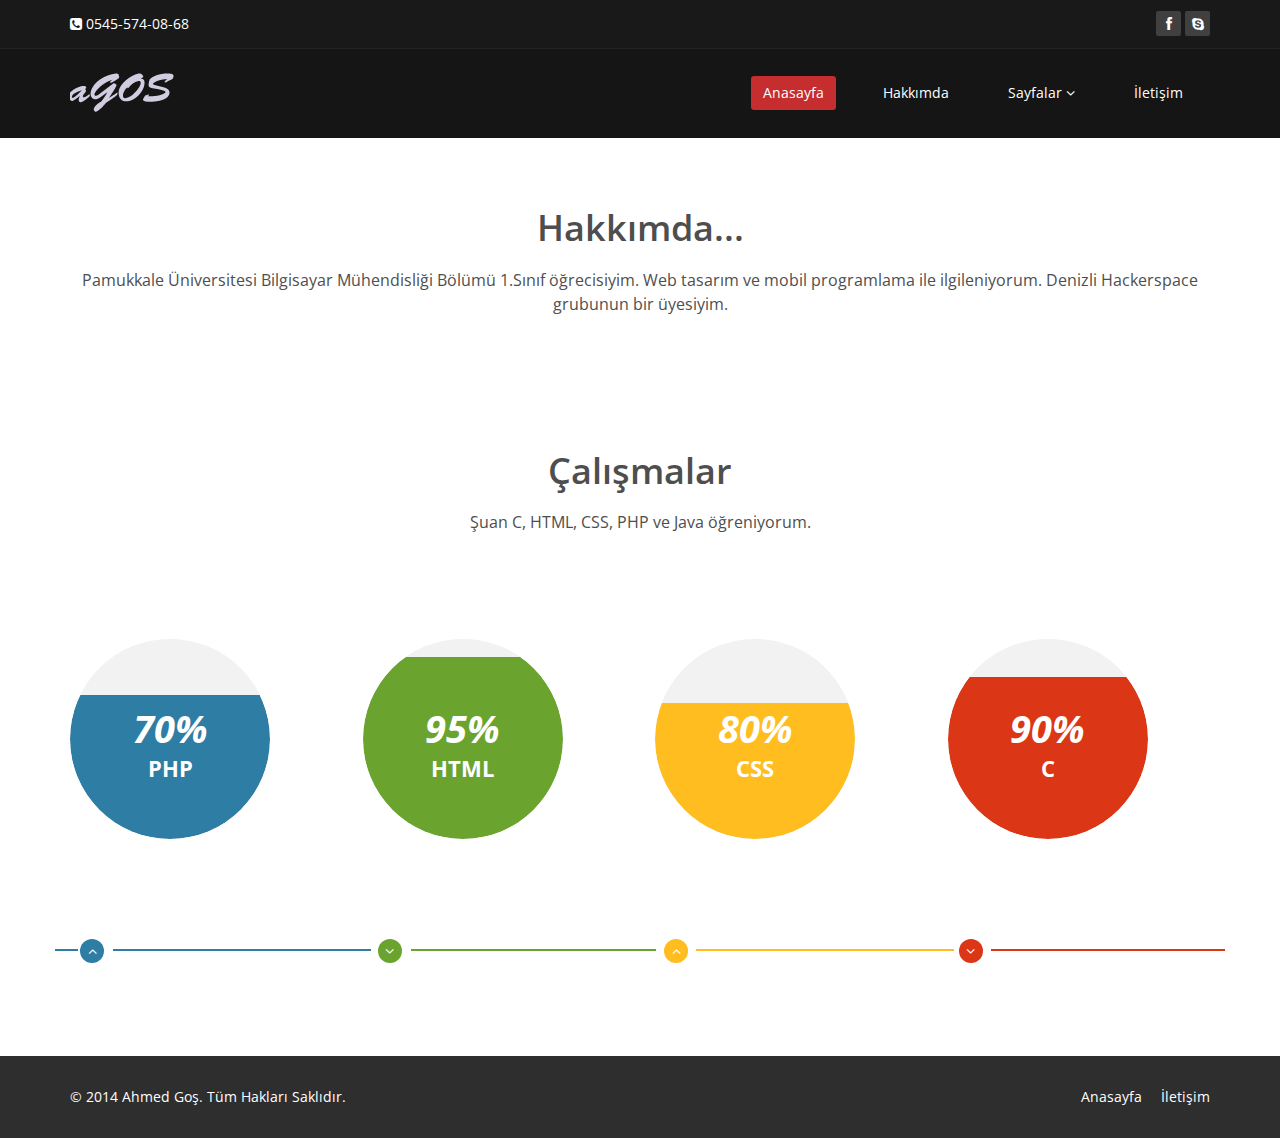
==== hakkımda.html @ 636c2059 "Bootstrapped Website" ====
<!DOCTYPE html>
<html lang="en">
<head>
    <meta charset="utf-8">
    <meta name="viewport" content="width=device-width, initial-scale=1.0">
    <meta name="description" content="">
    <meta name="author" content="">
    <title>Hakkımda | Ahmed Goş</title>
	
	<!-- core CSS -->
    <link href="css/bootstrap.min.css" rel="stylesheet">
    <link href="css/font-awesome.min.css" rel="stylesheet">
    <link href="css/prettyPhoto.css" rel="stylesheet">
    <link href="css/animate.min.css" rel="stylesheet">
	<link href="css/main.css" rel="stylesheet">
    <link href="css/responsive.css" rel="stylesheet">
	
    <!--[if lt IE 9]>
    <script src="js/html5shiv.js"></script>
    <script src="js/respond.min.js"></script>
    <![endif]-->       
    <link rel="shortcut icon" href="images/ico/favicon.ico">
    <link rel="apple-touch-icon-precomposed" sizes="144x144" href="images/ico/apple-touch-icon-144-precomposed.png">
    <link rel="apple-touch-icon-precomposed" sizes="114x114" href="images/ico/apple-touch-icon-114-precomposed.png">
    <link rel="apple-touch-icon-precomposed" sizes="72x72" href="images/ico/apple-touch-icon-72-precomposed.png">
    <link rel="apple-touch-icon-precomposed" href="images/ico/apple-touch-icon-57-precomposed.png">
</head><!--/head-->

<body>

    <header id="header">
        <div class="top-bar">
            <div class="container">
                <div class="row">
                    <div class="col-sm-6 col-xs-4">
                        <div class="top-number"><p><i class="fa fa-phone-square"></i>  0545-574-08-68</p></div>
                    </div>
                    <div class="col-sm-6 col-xs-8">
                       <div class="social">
                            <ul class="social-share">
                                <li><a href="https://www.facebook.com/gggosss"><i class="fa fa-facebook"></i></a></li>
                                <li><a href="#"><i class="fa fa-skype"></i></a></li>
                            </ul>
                            
                       </div>
                    </div>
                </div>
            </div><!--/.container-->
        </div><!--/.top-bar-->

        <nav class="navbar navbar-inverse" role="banner">
            <div class="container">
                <div class="navbar-header">
                    <button type="button" class="navbar-toggle" data-toggle="collapse" data-target=".navbar-collapse">
                        <span class="sr-only">Toggle navigation</span>
                        <span class="icon-bar"></span>
                        <span class="icon-bar"></span>
                        <span class="icon-bar"></span>
                    </button>
                    <a class="navbar-brand" href="index.html"><img src="images/logo.png" alt="logo"></a>
                </div>
				
                <div class="collapse navbar-collapse navbar-right">
                    <ul class="nav navbar-nav">
                        <li class="active"><a href="index.html">Anasayfa</a></li>
                        <li><a href="hakkımda.html">Hakkımda</a></li>
                        <li class="dropdown">
                            <a href="#" class="dropdown-toggle" data-toggle="dropdown">Sayfalar <i class="fa fa-angle-down"></i></a>
                            <ul class="dropdown-menu">
                                <li><a href="https://github.com/goskan">GitHub</a></li>
                            </ul>
                        </li>
                        <li><a href="iletişim.html">İletişim</a></li>                        
                    </ul>
                </div>
            </div><!--/.container-->
        </nav><!--/nav-->
	</header><!--/header-->

    <section id="about-us">
        <div class="container">
			<div class="center wow fadeInDown">
				<h2>Hakkımda...</h2>
				<p class="lead">Pamukkale Üniversitesi Bilgisayar Mühendisliği Bölümü 1.Sınıf öğrecisiyim. Web tasarım ve mobil programlama ile ilgileniyorum.
Denizli Hackerspace grubunun bir üyesiyim.</p>
			</div>
			
			<!-- about us slider -->
			<!--	<div id="about-slider">
					<div id="carousel-slider" class="carousel slide" data-ride="carousel">
						
					  	<ol class="carousel-indicators visible-xs">
						    <li data-target="#carousel-slider" data-slide-to="0" class="active"></li>
						    <li data-target="#carousel-slider" data-slide-to="1"></li>
						    <li data-target="#carousel-slider" data-slide-to="2"></li>
					  	</ol>

						<div class="carousel-inner">
							<div class="item active">
								<img src="images/slider_one.jpg" class="img-responsive" alt=""> 
						   </div>
						   <div class="item">
								<img src="images/slider_one.jpg" class="img-responsive" alt=""> 
						   </div> 
						   <div class="item">
								<img src="images/slider_one.jpg" class="img-responsive" alt=""> 
						   </div> 
						</div>
						
						<a class="left carousel-control hidden-xs" href="#carousel-slider" data-slide="prev">
							<i class="fa fa-angle-left"></i> 
						</a>
						
						<a class=" right carousel-control hidden-xs"href="#carousel-slider" data-slide="next">
							<i class="fa fa-angle-right"></i> 
						</a>
					</div> 
				</div>
				-->
			
			
			<!-- Our Skill -->
			<div class="skill-wrap clearfix">
			
				<div class="center wow fadeInDown">
					<h2>Çalışmalar</h2>
					<p class="lead">Şuan C, HTML, CSS, PHP ve Java öğreniyorum.</p>
				</div>
				
				<div class="row">
		
					<div class="col-sm-3">
						<div class="sinlge-skill wow fadeInDown" data-wow-duration="1000ms" data-wow-delay="300ms">
							<div class="joomla-skill">                                   
								<p><em>70%</em></p>
								<p>PHP</p>
							</div>
						</div>
					</div>
					
					 <div class="col-sm-3">
						<div class="sinlge-skill wow fadeInDown" data-wow-duration="1000ms" data-wow-delay="600ms">
							<div class="html-skill">                                  
								<p><em>95%</em></p>
								<p>HTML</p>
							</div>
						</div>
					</div>
					
					<div class="col-sm-3">
						<div class="sinlge-skill wow fadeInDown" data-wow-duration="1000ms" data-wow-delay="900ms">
							<div class="css-skill">                                    
								<p><em>80%</em></p>
								<p>CSS</p>
							</div>
						</div>
					</div>
					
					 <div class="col-sm-3">
						<div class="sinlge-skill wow fadeInDown" data-wow-duration="1000ms" data-wow-delay="1200ms">
							<div class="wp-skill">
								<p><em>90%</em></p>
								<p>C</p>                                     
							</div>
						</div>
					</div>
					
				</div>
	
            </div><!--/.our-skill-->
			
				<div class="row team-bar">
					<div class="first-one-arrow hidden-xs">
						<hr>
					</div>
					<div class="first-arrow hidden-xs">
						<hr> <i class="fa fa-angle-up"></i>
					</div>
					<div class="second-arrow hidden-xs">
						<hr> <i class="fa fa-angle-down"></i>
					</div>
					<div class="third-arrow hidden-xs">
						<hr> <i class="fa fa-angle-up"></i>
					</div>
					<div class="fourth-arrow hidden-xs">
						<hr> <i class="fa fa-angle-down"></i>
					</div>
				</div> <!--skill_border-->       

			</div><!--section-->
		</div><!--/.container-->
    </section><!--/about-us-->
	
   

    <footer id="footer" class="midnight-blue">
        <div class="container">
            <div class="row">
                <div class="col-sm-6">
                    &copy; 2014 Ahmed Goş. Tüm Hakları Saklıdır.
                </div>
                <div class="col-sm-6">
                    <ul class="pull-right">
                        <li><a href="index.html">Anasayfa</a></li>
                        <li><a href="iletişim.html">İletişim</a></li>
                    </ul>
                </div>
            </div>
        </div>
    </footer><!--/#footer-->
    

    <script src="js/jquery.js"></script>
    <script type="text/javascript">
        $('.carousel').carousel()
    </script>
    <script src="js/bootstrap.min.js"></script>
    <script src="js/jquery.prettyPhoto.js"></script>
    <script src="js/jquery.isotope.min.js"></script>
    <script src="js/main.js"></script>
    <script src="js/wow.min.js"></script>
</body>
</html>
---- css/prettyPhoto.css ----
div.pp_default .pp_top,div.pp_default .pp_top .pp_middle,div.pp_default .pp_top .pp_left,div.pp_default .pp_top .pp_right,div.pp_default .pp_bottom,div.pp_default .pp_bottom .pp_left,div.pp_default .pp_bottom .pp_middle,div.pp_default .pp_bottom .pp_right{height:13px}
div.pp_default .pp_top .pp_left{background:url(../images/prettyPhoto/default/sprite.png) -78px -93px no-repeat}
div.pp_default .pp_top .pp_middle{background:url(../images/prettyPhoto/default/sprite_x.png) top left repeat-x}
div.pp_default .pp_top .pp_right{background:url(../images/prettyPhoto/default/sprite.png) -112px -93px no-repeat}
div.pp_default .pp_content .ppt{color:#f8f8f8}
div.pp_default .pp_content_container .pp_left{background:url(../images/prettyPhoto/default/sprite_y.png) -7px 0 repeat-y;padding-left:13px}
div.pp_default .pp_content_container .pp_right{background:url(../images/prettyPhoto/default/sprite_y.png) top right repeat-y;padding-right:13px}
div.pp_default .pp_next:hover{background:url(../images/prettyPhoto/default/sprite_next.png) center right no-repeat;cursor:pointer}
div.pp_default .pp_previous:hover{background:url(../images/prettyPhoto/default/sprite_prev.png) center left no-repeat;cursor:pointer}
div.pp_default .pp_expand{background:url(../images/prettyPhoto/default/sprite.png) 0 -29px no-repeat;cursor:pointer;width:28px;height:28px}
div.pp_default .pp_expand:hover{background:url(../images/prettyPhoto/default/sprite.png) 0 -56px no-repeat;cursor:pointer}
div.pp_default .pp_contract{background:url(../images/prettyPhoto/default/sprite.png) 0 -84px no-repeat;cursor:pointer;width:28px;height:28px}
div.pp_default .pp_contract:hover{background:url(../images/prettyPhoto/default/sprite.png) 0 -113px no-repeat;cursor:pointer}
div.pp_default .pp_close{width:30px;height:30px;background:url(../images/prettyPhoto/default/sprite.png) 2px 1px no-repeat;cursor:pointer}
div.pp_default .pp_gallery ul li a{background:url(../images/prettyPhoto/default/default_thumb.png) center center #f8f8f8;border:1px solid #aaa}
div.pp_default .pp_social{margin-top:7px}
div.pp_default .pp_gallery a.pp_arrow_previous,div.pp_default .pp_gallery a.pp_arrow_next{position:static;left:auto}
div.pp_default .pp_nav .pp_play,div.pp_default .pp_nav .pp_pause{background:url(../images/prettyPhoto/default/sprite.png) -51px 1px no-repeat;height:30px;width:30px}
div.pp_default .pp_nav .pp_pause{background-position:-51px -29px}
div.pp_default a.pp_arrow_previous,div.pp_default a.pp_arrow_next{background:url(../images/prettyPhoto/default/sprite.png) -31px -3px no-repeat;height:20px;width:20px;margin:4px 0 0}
div.pp_default a.pp_arrow_next{left:52px;background-position:-82px -3px}
div.pp_default .pp_content_container .pp_details{margin-top:5px}
div.pp_default .pp_nav{clear:none;height:30px;width:110px;position:relative}
div.pp_default .pp_nav .currentTextHolder{font-family:Georgia;font-style:italic;color:#999;font-size:11px;left:75px;line-height:25px;position:absolute;top:2px;margin:0;padding:0 0 0 10px}
div.pp_default .pp_close:hover,div.pp_default .pp_nav .pp_play:hover,div.pp_default .pp_nav .pp_pause:hover,div.pp_default .pp_arrow_next:hover,div.pp_default .pp_arrow_previous:hover{opacity:0.7}
div.pp_default .pp_description{font-size:11px;font-weight:700;line-height:14px;margin:5px 50px 5px 0}
div.pp_default .pp_bottom .pp_left{background:url(../images/prettyPhoto/default/sprite.png) -78px -127px no-repeat}
div.pp_default .pp_bottom .pp_middle{background:url(../images/prettyPhoto/default/sprite_x.png) bottom left repeat-x}
div.pp_default .pp_bottom .pp_right{background:url(../images/prettyPhoto/default/sprite.png) -112px -127px no-repeat}
div.pp_default .pp_loaderIcon{background:url(../images/prettyPhoto/default/loader.gif) center center no-repeat}
div.light_rounded .pp_top .pp_left{background:url(../images/prettyPhoto/light_rounded/sprite.png) -88px -53px no-repeat}
div.light_rounded .pp_top .pp_right{background:url(../images/prettyPhoto/light_rounded/sprite.png) -110px -53px no-repeat}
div.light_rounded .pp_next:hover{background:url(../images/prettyPhoto/light_rounded/btnNext.png) center right no-repeat;cursor:pointer}
div.light_rounded .pp_previous:hover{background:url(../images/prettyPhoto/light_rounded/btnPrevious.png) center left no-repeat;cursor:pointer}
div.light_rounded .pp_expand{background:url(../images/prettyPhoto/light_rounded/sprite.png) -31px -26px no-repeat;cursor:pointer}
div.light_rounded .pp_expand:hover{background:url(../images/prettyPhoto/light_rounded/sprite.png) -31px -47px no-repeat;cursor:pointer}
div.light_rounded .pp_contract{background:url(../images/prettyPhoto/light_rounded/sprite.png) 0 -26px no-repeat;cursor:pointer}
div.light_rounded .pp_contract:hover{background:url(../images/prettyPhoto/light_rounded/sprite.png) 0 -47px no-repeat;cursor:pointer}
div.light_rounded .pp_close{width:75px;height:22px;background:url(../images/prettyPhoto/light_rounded/sprite.png) -1px -1px no-repeat;cursor:pointer}
div.light_rounded .pp_nav .pp_play{background:url(../images/prettyPhoto/light_rounded/sprite.png) -1px -100px no-repeat;height:15px;width:14px}
div.light_rounded .pp_nav .pp_pause{background:url(../images/prettyPhoto/light_rounded/sprite.png) -24px -100px no-repeat;height:15px;width:14px}
div.light_rounded .pp_arrow_previous{background:url(../images/prettyPhoto/light_rounded/sprite.png) 0 -71px no-repeat}
div.light_rounded .pp_arrow_next{background:url(../images/prettyPhoto/light_rounded/sprite.png) -22px -71px no-repeat}
div.light_rounded .pp_bottom .pp_left{background:url(../images/prettyPhoto/light_rounded/sprite.png) -88px -80px no-repeat}
div.light_rounded .pp_bottom .pp_right{background:url(../images/prettyPhoto/light_rounded/sprite.png) -110px -80px no-repeat}
div.dark_rounded .pp_top .pp_left{background:url(../images/prettyPhoto/dark_rounded/sprite.png) -88px -53px no-repeat}
div.dark_rounded .pp_top .pp_right{background:url(../images/prettyPhoto/dark_rounded/sprite.png) -110px -53px no-repeat}
div.dark_rounded .pp_content_container .pp_left{background:url(../images/prettyPhoto/dark_rounded/contentPattern.png) top left repeat-y}
div.dark_rounded .pp_content_container .pp_right{background:url(../images/prettyPhoto/dark_rounded/contentPattern.png) top right repeat-y}
div.dark_rounded .pp_next:hover{background:url(../images/prettyPhoto/dark_rounded/btnNext.png) center right no-repeat;cursor:pointer}
div.dark_rounded .pp_previous:hover{background:url(../images/prettyPhoto/dark_rounded/btnPrevious.png) center left no-repeat;cursor:pointer}
div.dark_rounded .pp_expand{background:url(../images/prettyPhoto/dark_rounded/sprite.png) -31px -26px no-repeat;cursor:pointer}
div.dark_rounded .pp_expand:hover{background:url(../images/prettyPhoto/dark_rounded/sprite.png) -31px -47px no-repeat;cursor:pointer}
div.dark_rounded .pp_contract{background:url(../images/prettyPhoto/dark_rounded/sprite.png) 0 -26px no-repeat;cursor:pointer}
div.dark_rounded .pp_contract:hover{background:url(../images/prettyPhoto/dark_rounded/sprite.png) 0 -47px no-repeat;cursor:pointer}
div.dark_rounded .pp_close{width:75px;height:22px;background:url(../images/prettyPhoto/dark_rounded/sprite.png) -1px -1px no-repeat;cursor:pointer}
div.dark_rounded .pp_description{margin-right:85px;color:#fff}
div.dark_rounded .pp_nav .pp_play{background:url(../images/prettyPhoto/dark_rounded/sprite.png) -1px -100px no-repeat;height:15px;width:14px}
div.dark_rounded .pp_nav .pp_pause{background:url(../images/prettyPhoto/dark_rounded/sprite.png) -24px -100px no-repeat;height:15px;width:14px}
div.dark_rounded .pp_arrow_previous{background:url(../images/prettyPhoto/dark_rounded/sprite.png) 0 -71px no-repeat}
div.dark_rounded .pp_arrow_next{background:url(../images/prettyPhoto/dark_rounded/sprite.png) -22px -71px no-repeat}
div.dark_rounded .pp_bottom .pp_left{background:url(../images/prettyPhoto/dark_rounded/sprite.png) -88px -80px no-repeat}
div.dark_rounded .pp_bottom .pp_right{background:url(../images/prettyPhoto/dark_rounded/sprite.png) -110px -80px no-repeat}
div.dark_rounded .pp_loaderIcon{background:url(../images/prettyPhoto/dark_rounded/loader.gif) center center no-repeat}
div.dark_square .pp_left,div.dark_square .pp_middle,div.dark_square .pp_right,div.dark_square .pp_content{background:#000}
div.dark_square .pp_description{color:#fff;margin:0 85px 0 0}
div.dark_square .pp_loaderIcon{background:url(../images/prettyPhoto/dark_square/loader.gif) center center no-repeat}
div.dark_square .pp_expand{background:url(../images/prettyPhoto/dark_square/sprite.png) -31px -26px no-repeat;cursor:pointer}
div.dark_square .pp_expand:hover{background:url(../images/prettyPhoto/dark_square/sprite.png) -31px -47px no-repeat;cursor:pointer}
div.dark_square .pp_contract{background:url(../images/prettyPhoto/dark_square/sprite.png) 0 -26px no-repeat;cursor:pointer}
div.dark_square .pp_contract:hover{background:url(../images/prettyPhoto/dark_square/sprite.png) 0 -47px no-repeat;cursor:pointer}
div.dark_square .pp_close{width:75px;height:22px;background:url(../images/prettyPhoto/dark_square/sprite.png) -1px -1px no-repeat;cursor:pointer}
div.dark_square .pp_nav{clear:none}
div.dark_square .pp_nav .pp_play{background:url(../images/prettyPhoto/dark_square/sprite.png) -1px -100px no-repeat;height:15px;width:14px}
div.dark_square .pp_nav .pp_pause{background:url(../images/prettyPhoto/dark_square/sprite.png) -24px -100px no-repeat;height:15px;width:14px}
div.dark_square .pp_arrow_previous{background:url(../images/prettyPhoto/dark_square/sprite.png) 0 -71px no-repeat}
div.dark_square .pp_arrow_next{background:url(../images/prettyPhoto/dark_square/sprite.png) -22px -71px no-repeat}
div.dark_square .pp_next:hover{background:url(../images/prettyPhoto/dark_square/btnNext.png) center right no-repeat;cursor:pointer}
div.dark_square .pp_previous:hover{background:url(../images/prettyPhoto/dark_square/btnPrevious.png) center left no-repeat;cursor:pointer}
div.light_square .pp_expand{background:url(../images/prettyPhoto/light_square/sprite.png) -31px -26px no-repeat;cursor:pointer}
div.light_square .pp_expand:hover{background:url(../images/prettyPhoto/light_square/sprite.png) -31px -47px no-repeat;cursor:pointer}
div.light_square .pp_contract{background:url(../images/prettyPhoto/light_square/sprite.png) 0 -26px no-repeat;cursor:pointer}
div.light_square .pp_contract:hover{background:url(../images/prettyPhoto/light_square/sprite.png) 0 -47px no-repeat;cursor:pointer}
div.light_square .pp_close{width:75px;height:22px;background:url(../images/prettyPhoto/light_square/sprite.png) -1px -1px no-repeat;cursor:pointer}
div.light_square .pp_nav .pp_play{background:url(../images/prettyPhoto/light_square/sprite.png) -1px -100px no-repeat;height:15px;width:14px}
div.light_square .pp_nav .pp_pause{background:url(../images/prettyPhoto/light_square/sprite.png) -24px -100px no-repeat;height:15px;width:14px}
div.light_square .pp_arrow_previous{background:url(../images/prettyPhoto/light_square/sprite.png) 0 -71px no-repeat}
div.light_square .pp_arrow_next{background:url(../images/prettyPhoto/light_square/sprite.png) -22px -71px no-repeat}
div.light_square .pp_next:hover{background:url(../images/prettyPhoto/light_square/btnNext.png) center right no-repeat;cursor:pointer}
div.light_square .pp_previous:hover{background:url(../images/prettyPhoto/light_square/btnPrevious.png) center left no-repeat;cursor:pointer}
div.facebook .pp_top .pp_left{background:url(../images/prettyPhoto/facebook/sprite.png) -88px -53px no-repeat}
div.facebook .pp_top .pp_middle{background:url(../images/prettyPhoto/facebook/contentPatternTop.png) top left repeat-x}
div.facebook .pp_top .pp_right{background:url(../images/prettyPhoto/facebook/sprite.png) -110px -53px no-repeat}
div.facebook .pp_content_container .pp_left{background:url(../images/prettyPhoto/facebook/contentPatternLeft.png) top left repeat-y}
div.facebook .pp_content_container .pp_right{background:url(../images/prettyPhoto/facebook/contentPatternRight.png) top right repeat-y}
div.facebook .pp_expand{background:url(../images/prettyPhoto/facebook/sprite.png) -31px -26px no-repeat;cursor:pointer}
div.facebook .pp_expand:hover{background:url(../images/prettyPhoto/facebook/sprite.png) -31px -47px no-repeat;cursor:pointer}
div.facebook .pp_contract{background:url(../images/prettyPhoto/facebook/sprite.png) 0 -26px no-repeat;cursor:pointer}
div.facebook .pp_contract:hover{background:url(../images/prettyPhoto/facebook/sprite.png) 0 -47px no-repeat;cursor:pointer}
div.facebook .pp_close{width:22px;height:22px;background:url(../images/prettyPhoto/facebook/sprite.png) -1px -1px no-repeat;cursor:pointer}
div.facebook .pp_description{margin:0 37px 0 0}
div.facebook .pp_loaderIcon{background:url(../images/prettyPhoto/facebook/loader.gif) center center no-repeat}
div.facebook .pp_arrow_previous{background:url(../images/prettyPhoto/facebook/sprite.png) 0 -71px no-repeat;height:22px;margin-top:0;width:22px}
div.facebook .pp_arrow_previous.disabled{background-position:0 -96px;cursor:default}
div.facebook .pp_arrow_next{background:url(../images/prettyPhoto/facebook/sprite.png) -32px -71px no-repeat;height:22px;margin-top:0;width:22px}
div.facebook .pp_arrow_next.disabled{background-position:-32px -96px;cursor:default}
div.facebook .pp_nav{margin-top:0}
div.facebook .pp_nav p{font-size:15px;padding:0 3px 0 4px}
div.facebook .pp_nav .pp_play{background:url(../images/prettyPhoto/facebook/sprite.png) -1px -123px no-repeat;height:22px;width:22px}
div.facebook .pp_nav .pp_pause{background:url(../images/prettyPhoto/facebook/sprite.png) -32px -123px no-repeat;height:22px;width:22px}
div.facebook .pp_next:hover{background:url(../images/prettyPhoto/facebook/btnNext.png) center right no-repeat;cursor:pointer}
div.facebook .pp_previous:hover{background:url(../images/prettyPhoto/facebook/btnPrevious.png) center left no-repeat;cursor:pointer}
div.facebook .pp_bottom .pp_left{background:url(../images/prettyPhoto/facebook/sprite.png) -88px -80px no-repeat}
div.facebook .pp_bottom .pp_middle{background:url(../images/prettyPhoto/facebook/contentPatternBottom.png) top left repeat-x}
div.facebook .pp_bottom .pp_right{background:url(../images/prettyPhoto/facebook/sprite.png) -110px -80px no-repeat}
div.pp_pic_holder a:focus{outline:none}
div.pp_overlay{background:#000;display:none;left:0;position:absolute;top:0;width:100%;z-index:9500}
div.pp_pic_holder{display:none;position:absolute;width:100px;z-index:10000}
.pp_content{height:40px;min-width:40px}
* html .pp_content{width:40px}
.pp_content_container{position:relative;text-align:left;width:100%}
.pp_content_container .pp_left{padding-left:20px}
.pp_content_container .pp_right{padding-right:20px}
.pp_content_container .pp_details{float:left;margin:10px 0 2px}
.pp_description{display:none;margin:0}
.pp_social{float:left;margin:0}
.pp_social .facebook{float:left;margin-left:5px;width:55px;overflow:hidden}
.pp_social .twitter{float:left}
.pp_nav{clear:right;float:left;margin:3px 10px 0 0}
.pp_nav p{float:left;white-space:nowrap;margin:2px 4px}
.pp_nav .pp_play,.pp_nav .pp_pause{float:left;margin-right:4px;text-indent:-10000px}
a.pp_arrow_previous,a.pp_arrow_next{display:block;float:left;height:15px;margin-top:3px;overflow:hidden;text-indent:-10000px;width:14px}
.pp_hoverContainer{position:absolute;top:0;width:100%;z-index:2000}
.pp_gallery{display:none;left:50%;margin-top:-50px;position:absolute;z-index:10000}
.pp_gallery div{float:left;overflow:hidden;position:relative}
.pp_gallery ul{float:left;height:35px;position:relative;white-space:nowrap;margin:0 0 0 5px;padding:0}
.pp_gallery ul a{border:1px rgba(0,0,0,0.5) solid;display:block;float:left;height:33px;overflow:hidden}
.pp_gallery ul a img{border:0}
.pp_gallery li{display:block;float:left;margin:0 5px 0 0;padding:0}
.pp_gallery li.default a{background:url(../images/prettyPhoto/facebook/default_thumbnail.gif) 0 0 no-repeat;display:block;height:33px;width:50px}
.pp_gallery .pp_arrow_previous,.pp_gallery .pp_arrow_next{margin-top:7px!important}
a.pp_next{background:url(../images/prettyPhoto/light_rounded/btnNext.png) 10000px 10000px no-repeat;display:block;float:right;height:100%;text-indent:-10000px;width:49%}
a.pp_previous{background:url(../images/prettyPhoto/light_rounded/btnNext.png) 10000px 10000px no-repeat;display:block;float:left;height:100%;text-indent:-10000px;width:49%}
a.pp_expand,a.pp_contract{cursor:pointer;display:none;height:20px;position:absolute;right:30px;text-indent:-10000px;top:10px;width:20px;z-index:20000}
a.pp_close{position:absolute;right:0;top:0;display:block;line-height:22px;text-indent:-10000px}
.pp_loaderIcon{display:block;height:24px;left:50%;position:absolute;top:50%;width:24px;margin:-12px 0 0 -12px}
#pp_full_res{line-height:1!important}
#pp_full_res .pp_inline{text-align:left}
#pp_full_res .pp_inline p{margin:0 0 15px}
div.ppt{color:#fff;display:none;font-size:17px;z-index:9999;margin:0 0 5px 15px}
div.pp_default .pp_content,div.light_rounded .pp_content{background-color:#fff}
div.pp_default #pp_full_res .pp_inline,div.light_rounded .pp_content .ppt,div.light_rounded #pp_full_res .pp_inline,div.light_square .pp_content .ppt,div.light_square #pp_full_res .pp_inline,div.facebook .pp_content .ppt,div.facebook #pp_full_res .pp_inline{color:#000}
div.pp_default .pp_gallery ul li a:hover,div.pp_default .pp_gallery ul li.selected a,.pp_gallery ul a:hover,.pp_gallery li.selected a{border-color:#fff}
div.pp_default .pp_details,div.light_rounded .pp_details,div.dark_rounded .pp_details,div.dark_square .pp_details,div.light_square .pp_details,div.facebook .pp_details{position:relative}
div.light_rounded .pp_top .pp_middle,div.light_rounded .pp_content_container .pp_left,div.light_rounded .pp_content_container .pp_right,div.light_rounded .pp_bottom .pp_middle,div.light_square .pp_left,div.light_square .pp_middle,div.light_square .pp_right,div.light_square .pp_content,div.facebook .pp_content{background:#fff}
div.light_rounded .pp_description,div.light_square .pp_description{margin-right:85px}
div.light_rounded .pp_gallery a.pp_arrow_previous,div.light_rounded .pp_gallery a.pp_arrow_next,div.dark_rounded .pp_gallery a.pp_arrow_previous,div.dark_rounded .pp_gallery a.pp_arrow_next,div.dark_square .pp_gallery a.pp_arrow_previous,div.dark_square .pp_gallery a.pp_arrow_next,div.light_square .pp_gallery a.pp_arrow_previous,div.light_square .pp_gallery a.pp_arrow_next{margin-top:12px!important}
div.light_rounded .pp_arrow_previous.disabled,div.dark_rounded .pp_arrow_previous.disabled,div.dark_square .pp_arrow_previous.disabled,div.light_square .pp_arrow_previous.disabled{background-position:0 -87px;cursor:default}
div.light_rounded .pp_arrow_next.disabled,div.dark_rounded .pp_arrow_next.disabled,div.dark_square .pp_arrow_next.disabled,div.light_square .pp_arrow_next.disabled{background-position:-22px -87px;cursor:default}
div.light_rounded .pp_loaderIcon,div.light_square .pp_loaderIcon{background:url(../images/prettyPhoto/light_rounded/loader.gif) center center no-repeat}
div.dark_rounded .pp_top .pp_middle,div.dark_rounded .pp_content,div.dark_rounded .pp_bottom .pp_middle{background:url(../images/prettyPhoto/dark_rounded/contentPattern.png) top left repeat}
div.dark_rounded .currentTextHolder,div.dark_square .currentTextHolder{color:#c4c4c4}
div.dark_rounded #pp_full_res .pp_inline,div.dark_square #pp_full_res .pp_inline{color:#fff}
.pp_top,.pp_bottom{height:20px;position:relative}
* html .pp_top,* html .pp_bottom{padding:0 20px}
.pp_top .pp_left,.pp_bottom .pp_left{height:20px;left:0;position:absolute;width:20px}
.pp_top .pp_middle,.pp_bottom .pp_middle{height:20px;left:20px;position:absolute;right:20px}
* html .pp_top .pp_middle,* html .pp_bottom .pp_middle{left:0;position:static}
.pp_top .pp_right,.pp_bottom .pp_right{height:20px;left:auto;position:absolute;right:0;top:0;width:20px}
.pp_fade,.pp_gallery li.default a img{display:none}
---- css/main.css ----
@import url(http://fonts.googleapis.com/css?family=Open+Sans:300italic,400italic,600italic,700italic,800italic,400,600,700,300,800);


/*************************
*******Typography******
**************************/

body {
  background: #fff;
  font-family: 'Open Sans', sans-serif;
  color:#4e4e4e;
  line-height: 22px;
}

h1,
h2,
h3,
h4,
h5,
h6 {
  font-weight: 600; 
  font-family: 'Open Sans', sans-serif;
  color:#4e4e4e;
}

h1{
  font-size: 36px;
  color:#fff;
}

h2{
  font-size: 20px;
}

h3{
  font-size: 16px;
  color: #787878;
  font-weight: 400;
  line-height: 24px;
}

h4{
  font-size: 16px;
}

a {
  color: #c52d2f;
  -webkit-transition: color 300ms, background-color 300ms;
  -moz-transition: color 300ms, background-color 300ms;
  -o-transition:  color 300ms, background-color 300ms;
  transition:  color 300ms, background-color 300ms;
}

a:hover, a:focus {
  color: #d43133;
}

hr {
  border-top: 1px solid #e5e5e5;
  border-bottom: 1px solid #fff;
}


.btn-primary {
  padding: 8px 20px;
  background: #c52d2f;
  color: #fff;
  border-radius: 4px;
  border:none;
  margin-top: 10px;
}


.btn-primary:hover, 
.btn-primary:focus{
  background: #c52d2f;
  outline: none;
  box-shadow: none;
} 

.btn-transparent {
  border: 3px solid #fff;
  background: transparent;
  color: #fff;
}

.btn-transparent:hover {
  border-color: rgba(255, 255, 255, 0.5);
}

a:hover,
a:focus {
  color: #111;
  text-decoration: none;
  outline: none;
}

.dropdown-menu {
  margin-top: -1px;
  min-width: 180px;
}

.center h2{
  font-size: 36px;
  margin-top: 0;
  margin-bottom: 20px;
}

.media>.pull-left{
  margin-right: 20px;
}

.media>.pull-right{
  margin-left: 20px;
}

body > section {
  padding: 70px 0;
}

.center {
  text-align: center;
  padding-bottom: 55px;
}

.scaleIn {
  -webkit-animation-name: scaleIn;
  animation-name: scaleIn;
}

.lead{
  font-size: 16px;
  line-height: 24px;
  font-weight: 400;
}

.transparent-bg {
  background-color: transparent !important;
  margin-bottom: 0;
}

@-webkit-keyframes scaleIn {
  0% {
    opacity: 0;
    -webkit-transform: scale(0);
    transform: scale(0);
  }

  100% {
    opacity: 1;
    -webkit-transform: scale(1);
    transform: scale(1);
  }
}

@keyframes scaleIn {
  0% {
    opacity: 0;
    -webkit-transform: scale(0);
    -ms-transform: scale(0);
    transform: scale(0);
  }

  100% {
    opacity: 1;
    -webkit-transform: scale(1);
    -ms-transform: scale(1);
    transform: scale(1);
  }
}


/*************************
*******Header******
**************************/

#header .search{
  display: inline-block;
}

.navbar>.container .navbar-brand{
  margin-left: 0;
}

.top-bar {
  padding: 10px 0;
  background: #191919;
  border-bottom: 1px solid #222;
  line-height: 28px;
}

.top-number{
  color: #fff;
}

.top-number p{
  margin: 0
}

.social{
  text-align: right;
}

.social-share{
 display: inline-block;
 list-style: none;
 padding: 0;
 margin: 0;
}

ul.social-share li {
  display: inline-block;
}

ul.social-share li a {
  display: inline-block;
  color: #fff;
  background: #404040;
  width: 25px;
  height: 25px;
  line-height: 25px;
  text-align: center;
  border-radius: 2px;
}

ul.social-share li a:hover {
  background: #c52d2f;
  color: #fff;
}

.search i {
  color: #fff;
}

input.search-form{
  background: transparent;
  border: 0 none;
  width: 60px;
  padding: 0 10px;
  color: #FFF;
  -webkit-transition: all 400ms;
  -moz-transition: all 400ms;
  -ms-transition: all 400ms;
  -o-transition: all 400ms;
  transition: all 400ms;
}

input.search-form::-webkit-input-placeholder{
  color: transparent;
}

input.search-form:hover::-webkit-input-placeholder {
  color: #fff;
}

input.search-form:hover {
  width: 180px;
}

.navbar-brand {
  padding: 0;
  margin:0;
}

.navbar {
  border-radius: 0;
  margin-bottom: 0;
  background: #151515;
  padding: 15px 0;
  padding-bottom: 0;
}

 .navbar-nav{
  margin-top: 12px;
 }

.navbar-nav>li{
  margin-left: 35px;
  padding-bottom: 28px;
}

.navbar-inverse .navbar-nav > li > a {
  padding: 5px 12px;
  margin: 0;
  border-radius: 3px;
  color: #fff;
  line-height: 24px;
  display: inline-block;
}

.navbar-inverse .navbar-nav > li > a:hover{
	background-color: #c52d2f;
  color: #fff;
}

.navbar-inverse {
  border: none;
}

.navbar-inverse .navbar-brand {
  font-size: 36px;
  line-height: 50px;
  color: #fff;
}

.navbar-inverse .navbar-nav > .active > a,
.navbar-inverse .navbar-nav > .active > a:hover,
.navbar-inverse .navbar-nav > .active > a:focus,
.navbar-inverse .navbar-nav > .open > a,
.navbar-inverse .navbar-nav > .open > a:hover,
.navbar-inverse .navbar-nav > .open > a:focus {
  background-color: #c52d2f;
  color: #fff;
}

.navbar-inverse .navbar-nav .dropdown-menu {
  background-color: rgba(0,0,0,.85);
  -webkit-box-shadow: 0 3px 8px rgba(0, 0, 0, 0.125);
  -moz-box-shadow: 0 3px 8px rgba(0, 0, 0, 0.125);
  box-shadow: 0 3px 8px rgba(0, 0, 0, 0.125);
  border: 0;
  padding: 0;
  margin-top: 0;
  border-top: 0;
  border-radius: 0;
  left: 0;
}

.navbar-inverse .navbar-nav .dropdown-menu:before{
  position: absolute;
  top:0;
}

.navbar-inverse .navbar-nav .dropdown-menu > li > a {
  padding: 8px 15px;
  color: #fff;
}

.navbar-inverse .navbar-nav .dropdown-menu > li:hover > a,
.navbar-inverse .navbar-nav .dropdown-menu > li:focus > a,
.navbar-inverse .navbar-nav .dropdown-menu > li.active > a {
  background-color: #c52d2f;
  color: #fff;
}

.navbar-inverse .navbar-nav .dropdown-menu > li:last-child > a {
  border-radius: 0 0 3px 3px;
}

.navbar-inverse .navbar-nav .dropdown-menu > li.divider {
  background-color: transparent;
}

.navbar-inverse .navbar-collapse,
.navbar-inverse .navbar-form {
  border-top: 0;
  padding-bottom: 0;
}


/*************************
*******Home Page******
**************************/


#main-slider {
  position: relative;
}

.no-margin {
  margin: 0;
  padding: 0;
}

#main-slider .carousel .carousel-content {
  margin-top: 150px;
}

#main-slider .carousel .slide-margin{
  margin-top: 140px;
}

#main-slider .carousel h2 {
  color: #fff;
}

#main-slider .carousel .btn-slide {
  padding: 8px 20px;
  background: #c52d2f;
  color: #fff;
  border-radius: 4px;
  margin-top: 25px;
  display: inline-block;
}

#main-slider .carousel .slider-img{
  text-align: right;
  position: absolute;
}


#main-slider .carousel .item {
  background-position: 50%;
  background-repeat: no-repeat;
  background-size: cover;
  left: 0 !important;
  opacity: 0;
  top: 0;
  position: absolute;
  width: 100%;
  display: block !important;
  height: 730px;
  -webkit-transition: opacity ease-in-out 500ms;
  -moz-transition: opacity ease-in-out 500ms;
  -o-transition: opacity ease-in-out 500ms;
  transition: opacity ease-in-out 500ms;
}

#main-slider .carousel .item:first-child {
  top: auto;
  position: relative;
}

#main-slider .carousel .item.active {
  opacity: 1;
  -webkit-transition: opacity ease-in-out 500ms;
  -moz-transition: opacity ease-in-out 500ms;
  -o-transition: opacity ease-in-out 500ms;
  transition: opacity ease-in-out 500ms;
  z-index: 1;
}

#main-slider .prev,
#main-slider .next {
  position: absolute;
  top: 50%;
  background-color: #c52d2f;
  color: #fff;
  display: inline-block;
  margin-top: -25px;
  height: 40px;
  line-height: 40px;
  width: 40px;
  line-height: 40px;
  text-align: center;
  border-radius: 4px;
  z-index: 5;
}

#main-slider .prev:hover,
#main-slider .next:hover {
  background-color: #000;
}

#main-slider .prev {
  left: 10px;
}

#main-slider .next {
  right: 10px;
}

#main-slider .carousel-indicators li {
  width: 20px;
  height: 20px;
  background-color: #fff;
  margin: 0 15px 0 0;
  position: relative;
}

#main-slider .carousel-indicators li:after {
  position: absolute;
  content: "";
  width: 24px;
  height: 24px;
  border-radius: 100%;
  background: rgba(0, 0, 0, 0);
  border: 1px solid #FFF;
  left: -3px;
  top: -3px;
}

#main-slider .carousel-indicators .active{
  width: 20px;
  height: 20px;
  background-color: #c52d2f;
   margin: 0 15px 0 0;
   border: 1px solid #c52d2f;
   position: relative;
}

#main-slider .carousel-indicators .active:after {
  position: absolute;
  content: "";
  width: 24px;
  height: 24px;
  border-radius: 100%;
  background: #c52d2f;
  border: 1px solid #c52d2f;
  left: -3px;
  top: -3px;
}

#main-slider .active .animation.animated-item-1 {
  -webkit-animation: fadeInUp 300ms linear 300ms both;
  -moz-animation: fadeInUp 300ms linear 300ms both;
  -o-animation: fadeInUp 300ms linear 300ms both;
  -ms-animation: fadeInUp 300ms linear 300ms both;
  animation: fadeInUp 300ms linear 300ms both;
}

#main-slider .active .animation.animated-item-2 {
  -webkit-animation: fadeInUp 300ms linear 600ms both;
  -moz-animation: fadeInUp 300ms linear 600ms both;
  -o-animation: fadeInUp 300ms linear 600ms both;
  -ms-animation: fadeInUp 300ms linear 600ms both;
  animation: fadeInUp 300ms linear 600ms both;
}

#main-slider .active .animation.animated-item-3 {
  -webkit-animation: fadeInUp 300ms linear 900ms both;
  -moz-animation: fadeInUp 300ms linear 900ms both;
  -o-animation: fadeInUp 300ms linear 900ms both;
  -ms-animation: fadeInUp 300ms linear 900ms both;
  animation: fadeInUp 300ms linear 900ms both;
}

#main-slider .active .animation.animated-item-4 {
  -webkit-animation: fadeInUp 300ms linear 1200ms both;
  -moz-animation: fadeInUp 300ms linear 1200ms both;
  -o-animation: fadeInUp 300ms linear 1200ms both;
  -ms-animation: fadeInUp 300ms linear 1200ms both;
  animation: fadeInUp 300ms linear 1200ms both;
}

#feature {
  background: #f2f2f2;
  padding-bottom: 40px;
}

.features{
  padding: 0;
}

.feature-wrap {
  margin-bottom: 35px;
  overflow: hidden;
}

.feature-wrap h2{
  margin-top: 10px;
}

.feature-wrap .pull-left {
  margin-right: 25px;
}

.feature-wrap i{
  font-size: 48px;
  height: 110px;
  width: 110px;
  margin: 3px;
  border-radius: 100%;
  line-height: 110px;
  text-align:center;
  background: #ffffff;
  color: #c52d2f;
  border: 3px solid #ffffff;
  box-shadow: inset 0 0 0 5px #f2f2f2;
  -webkit-box-shadow: inset 0 0 0 5px #f2f2f2;
  -webkit-transition: 500ms;
  -moz-transition: 500ms;
  -o-transition: 500ms;
  transition: 500ms;
  float: left;
  margin-right: 25px;
}

.feature-wrap i:hover {
  background: #c52d2f;
  color: #fff;
  box-shadow: inset 0 0 0 5px #c52d2f;
  -webkit-box-shadow: inset 0 0 0 5px #c52d2f;
  border: 3px solid #c52d2f;
}

#recent-works .col-xs-12.col-sm-4.col-md-3{
  padding: 0;
}

#recent-works{
    padding-bottom: 70px;
}

.recent-work-wrap {
  position: relative;
}

.recent-work-wrap img{
  width: 100%;
}

.recent-work-wrap .recent-work-inner{
  top: 0;
  background: transparent;
  opacity: .8;
  width: 100%;
  border-radius: 0;
  margin-bottom: 0;
}

.recent-work-wrap .recent-work-inner h3{
  margin: 10px 0;
}

.recent-work-wrap .recent-work-inner h3 a{
  font-size: 24px;
  color: #fff;
}

.recent-work-wrap .overlay {
  position: absolute;
  top: 0;
  left: 0;
  width: 100%;
  height: 100%;
  opacity: 0;
  border-radius: 0;
  background: #c52d2f;
  color: #fff;
  vertical-align: middle;
  -webkit-transition: opacity 500ms;
  -moz-transition: opacity 500ms;
  -o-transition: opacity 500ms;
  transition: opacity 500ms;  
  padding: 30px;
}

.recent-work-wrap .overlay .preview {
  bottom: 0;
  display: inline-block;
  height: 35px;
  line-height: 35px;
  border-radius: 0;
  background: transparent;
  text-align: center;
  color: #fff;
}

.recent-work-wrap:hover .overlay {
  opacity: 1;
}

#services {
  background: #000 url(../images/services/bg_services.png);
  background-size: cover;
}

#services .lead,
#services h2{
  color: #fff;
}

.services-wrap {
  padding: 40px 30px;
  background: #fff;
  border-radius: 4px;
  margin: 0 0 40px;
}

.services-wrap h3 {
  font-size: 20px;
  margin: 10px 0;
}

.services-wrap .pull-left {
  margin-right: 20px;
}

#middle {
  background: #f2f2f2;
}

.skill h2{
  margin-bottom: 25px;
}

.progress-wrap{
  position: relative;
}

.progress .color1,
.progress .color1 .bar-width{
  background: #2d7da4;
}

.progress .color2,
.progress .color2 .bar-width{
  background: #6aa42f;
}

.progress .color3,
.progress .color3 .bar-width{
  background: #ffcc33;
}

.progress .color4,
.progress .color4 .bar-width{
  background: #db3615;
}

.progress, 
.progress-bar {
  height: 15px;
  line-height: 15px;
  background: #e6e6e6;
  -webkit-box-shadow: none;
  -moz-box-shadow: none;
  box-shadow: none;
  border-radius: 0;
  overflow: visible;
  text-align: right;
}

.progress{
  position: relative;
}

.progress .bar-width{
  position: absolute;
  width: 40px;
  height: 20px;
  line-height: 20px;
  text-align: center;
  font-size: 12px;
  font-weight: 700;
  top: -30px;
  border-radius: 2px;
  margin-left: -30px;
}

.progress span{
  position: relative;
}

.progress span:before{
  content: " ";
  position: absolute;
  width: auto;
  height: auto;
  border-width: 8px 5px;
  border-style: solid;
  bottom: -15px;
  right: 8px;
}

.progress .color1 span:before{
  border-color: #2d7da4 transparent transparent transparent;
}

.progress .color2 span:before{
  border-color: #6aa42f transparent transparent transparent;
}

.progress .color3 span:before{
  border-color: #ffcc33 transparent transparent transparent;
}

.progress .color4 span:before{
  border-color: #db3615 transparent transparent transparent;
}

.accordion h2{
  margin-bottom: 25px;
}

.panel-default{
  border-color: transparent;
}

.panel-default>.panel-heading,
.panel{
  background-color: #e6e6e6; 
  border:0 none;
  box-shadow:none;
}

.panel-default>.panel-heading+.panel-collapse .panel-body{
  background: #fff;
  color: #858586;
}

.panel-body{
  padding: 20px 20px 10px;
}

.panel-group .panel+.panel{
  margin-top: 0;
  border-top: 1px solid #d9d9d9;
}

.panel-group .panel{
  border-radius: 0;
}

.panel-heading{
  border-radius: 0;
}

.panel-title>a{
  color: #4e4e4e;
}

.accordion-inner img{
  border-radius: 4px;
}

.accordion-inner h4{
  margin-top: 0;
}

.panel-heading.active{
  background: #1f1f20;
}

.panel-heading.active .panel-title>a{
  color:#fff;
}

a.accordion-toggle  i{
  width: 45px;
  line-height: 44px;
  font-size: 20px;
  margin-top: -10px;
  text-align: center;
  margin-right: -15px;
  background: #c9c9c9;
}

.panel-heading.active a.accordion-toggle i{
  background: #c52d2f;
  color: #fff;
}

.panel-heading.active a.accordion-toggle.collapsed i{
  background: #c52d2f;
  color: #fff;
}

.nav-tabs>li{
  margin-bottom: 0px;
  border-bottom: 1px solid #e6e6e6;
}

.nav-tabs{
  border-bottom: transparent;
  border-right: 1px solid #e6e6e6;
}

.nav-tabs>li>a {
  background: #f5f5f5;
  color: #666;
  border-radius: 0;
  border: 0 none;
  line-height: 24px;
  margin-right:0;
  padding: 13px 15px;
}

.nav-tabs li:last-child{
  border-bottom: 0 none;
} 

.nav-stacked>li+li{
  margin-top: 0;
}

.nav-tabs>li>a:hover{
  background: #1f1f20;
  color:#fff;
}

.nav-tabs>li.active>a, 
.nav-tabs>li.active>a:hover, 
.nav-tabs>li.active>a:focus {
  border: 0;
  color:#fff;
  background: #1f1f20;
  position: relative;
}

.nav-tabs>li.active>a:after {
  position: absolute;
  content:  "";
  width: auto;
  height: auto;
  border-style:solid;
  border-color: transparent transparent transparent #1f1f20;
  border-width: 25px 22px;
  right: -44px;
  top:0;
}

.tab-wrap{
  border:1px solid #e6e6e6;
  margin-bottom: 20px;
}

.tab-content{
  padding: 20px;
}

.tab-content h2{
  margin-top: 0;
}

.tab-content img{
  border-radius: 4px;
}

.testimonial h2{
  margin-top: 0;
}

.testimonial-inner {
  color:#858586;
  font-size: 14px;
}

.testimonial-inner .pull-left{
  border-right: 1px solid #e7e7e7;
  padding-right: 15px;
  position: relative;
}

.testimonial-inner .pull-left:after{
  content: "";
  position: absolute;
  width: 9px;
  height: 9px;
  top: 50%;
  margin-top: -5px;
  background: #FFF;
  -webkit-transform: rotate(45deg);
  border: 1px solid #e7e7e7;
  right: -5px;
  border-left: 0 none;
  border-bottom: 0 none;
}

#partner {
  background: url(../images/partners/partner_bg.png) 50% 50% no-repeat;
  background-size: cover;
}

#partner {
  color: #fff;
  text-align: center;
}

#partner h2, 
#partner h3 {
  color: #fff;
}

.partners ul {

  list-style: none;
  margin: 0;
  padding: 0;
}

.partners ul li{
  display: inline-block;
  
  width: 20%;
}

#conatcat-info{
  background: #fff url(../images/contact.png) no-repeat 90% 0;
  padding: 30px 0;
}

.contact-info i{
  width: 60px;
  height: 60px;
  font-size: 40px;
  line-height: 60px;
  color: #fff;
  background: #000;
  text-align: center;
  border-radius: 10px;
}

.contact-info h2{
  margin-top: 0;
  color: #000;
}

.contact-info{
  color:#000;
}

/*************************
********* About Us Page CSS ******
**************************/

.about-us {
  margin-top: 110px;
  margin-bottom: -110px;
}

.about-us h2, 
.skill_text h2 {
  color:#4e4e4e;
  font-size: 30px;
  font-weight: 600;
}

.about-us p {
  color:#4e4e4e;
}

#carousel-slider {
  position: relative;
}

#carousel-slider .carousel-indicators {
  bottom: -25px;
}

#carousel-slider .carousel-indicators li {
  border: 1px solid #ffbd20;
}

#carousel-slider a i {
  border: 1px solid #777;
  border-radius:50%;
  font-size: 28px;
  height: 50px;
  padding: 8px;
  position: absolute;
  top: 50%;
  width: 50px;
  color:#777;
}

#carousel-slider a i:hover {
  background:#bfbfbf;
  color:#fff;
  border: 1px solid #bfbfbf;
}

#carousel-slider 
.carousel-control {
  width:inherit;
}

#carousel-slider .carousel-control.left i {
  left:-25px
}

#carousel-slider .carousel-control.right i {
  right: -25px;
}

#carousel-slider
.carousel-control.left, 
#carousel-slider
.carousel-control.right {
  background: none;
}

.skill_text {
  display: block;
  margin-bottom: 60px;
  margin-top: 25px;
  overflow: hidden;
}

.sinlge-skill {
  background:#f2f2f2;
  border-radius: 100%;
  color: #FFFFFF;
  font-size: 22px;
  font-weight: bold;
  height: 200px;
  position: relative;
  width: 200px;
  text-transform: uppercase;
  overflow: hidden;
  margin: 30px 0;

}

.sinlge-skill p em {
  color: #FFFFFF;
  font-size: 38px;
}

.sinlge-skill p {
  line-height: 1;
}

.joomla-skill, 
.html-skill, 
.css-skill, 
.wp-skill {
  position: absolute;
  height: 100%;
  bottom: 0;
  width:100%;
  border-radius: 100%;
  padding: 70px 0;
  text-align: center;
}


.joomla-skill {
  background: rgb(242,242,242); /* Old browsers */
  background: -moz-linear-gradient(top, rgba(242,242,242,1) 0%, rgba(242,242,242,1) 28%, rgba(45,125,164,1) 28%); /* FF3.6+ */
  background: -webkit-gradient(linear, left top, left bottom, color-stop(0%,rgba(242,242,242,1)), color-stop(28%,rgba(242,242,242,1)), color-stop(28%,rgba(45,125,164,1))); /* Chrome,Safari4+ */
  background: -webkit-linear-gradient(top, rgba(242,242,242,1) 0%,rgba(242,242,242,1) 28%,rgba(45,125,164,1) 28%); /* Chrome10+,Safari5.1+ */
  background: -o-linear-gradient(top, rgba(242,242,242,1) 0%,rgba(242,242,242,1) 28%,rgba(45,125,164,1) 28%); /* Opera 11.10+ */
  background: -ms-linear-gradient(top, rgba(242,242,242,1) 0%,rgba(242,242,242,1) 28%,rgba(45,125,164,1) 28%); /* IE10+ */
  background: linear-gradient(to bottom, rgba(242,242,242,1) 0%,rgba(242,242,242,1) 28%,rgba(45,125,164,1) 28%); /* W3C */
  filter: progid:DXImageTransform.Microsoft.gradient( startColorstr='#f2f2f2', endColorstr='#2d7da4',GradientType=0 ); /* IE6-9 */    
}

.html-skill {
  background: rgb(242,242,242); /* Old browsers */
  background: -moz-linear-gradient(top, rgba(242,242,242,1) 0%, rgba(242,242,242,1) 9%, rgba(106,164,47,1) 9%); /* FF3.6+ */
  background: -webkit-gradient(linear, left top, left bottom, color-stop(0%,rgba(242,242,242,1)), color-stop(9%,rgba(242,242,242,1)), color-stop(9%,rgba(106,164,47,1))); /* Chrome,Safari4+ */
  background: -webkit-linear-gradient(top, rgba(242,242,242,1) 0%,rgba(242,242,242,1) 9%,rgba(106,164,47,1) 9%); /* Chrome10+,Safari5.1+ */
  background: -o-linear-gradient(top, rgba(242,242,242,1) 0%,rgba(242,242,242,1) 9%,rgba(106,164,47,1) 9%); /* Opera 11.10+ */
  background: -ms-linear-gradient(top, rgba(242,242,242,1) 0%,rgba(242,242,242,1) 9%,rgba(106,164,47,1) 9%); /* IE10+ */
  background: linear-gradient(to bottom, rgba(242,242,242,1) 0%,rgba(242,242,242,1) 9%,rgba(106,164,47,1) 9%); /* W3C */
  filter: progid:DXImageTransform.Microsoft.gradient( startColorstr='#f2f2f2', endColorstr='#6aa42f',GradientType=0 ); /* IE6-9 */
}

.css-skill {
  background: rgb(242,242,242); /* Old browsers */
  background: -moz-linear-gradient(top, rgba(242,242,242,1) 0%, rgba(242,242,242,1) 32%, rgba(255,189,32,1) 32%); /* FF3.6+ */
  background: -webkit-gradient(linear, left top, left bottom, color-stop(0%,rgba(242,242,242,1)), color-stop(32%,rgba(242,242,242,1)), color-stop(32%,rgba(255,189,32,1))); /* Chrome,Safari4+ */
  background: -webkit-linear-gradient(top, rgba(242,242,242,1) 0%,rgba(242,242,242,1) 32%,rgba(255,189,32,1) 32%); /* Chrome10+,Safari5.1+ */
  background: -o-linear-gradient(top, rgba(242,242,242,1) 0%,rgba(242,242,242,1) 32%,rgba(255,189,32,1) 32%); /* Opera 11.10+ */
  background: -ms-linear-gradient(top, rgba(242,242,242,1) 0%,rgba(242,242,242,1) 32%,rgba(255,189,32,1) 32%); /* IE10+ */
  background: linear-gradient(to bottom, rgba(242,242,242,1) 0%,rgba(242,242,242,1) 32%,rgba(255,189,32,1) 32%); /* W3C */
  filter: progid:DXImageTransform.Microsoft.gradient( startColorstr='#f2f2f2', endColorstr='#ffbd20',GradientType=0 ); /* IE6-9 */
}

.wp-skill {
  background: rgb(242,242,242); /* Old browsers */
  background: -moz-linear-gradient(top, rgba(242,242,242,1) 0%, rgba(242,242,242,1) 19%, rgba(219,54,21,1) 19%); /* FF3.6+ */
  background: -webkit-gradient(linear, left top, left bottom, color-stop(0%,rgba(242,242,242,1)), color-stop(19%,rgba(242,242,242,1)), color-stop(19%,rgba(219,54,21,1))); /* Chrome,Safari4+ */
  background: -webkit-linear-gradient(top, rgba(242,242,242,1) 0%,rgba(242,242,242,1) 19%,rgba(219,54,21,1) 19%); /* Chrome10+,Safari5.1+ */
  background: -o-linear-gradient(top, rgba(242,242,242,1) 0%,rgba(242,242,242,1) 19%,rgba(219,54,21,1) 19%); /* Opera 11.10+ */
  background: -ms-linear-gradient(top, rgba(242,242,242,1) 0%,rgba(242,242,242,1) 19%,rgba(219,54,21,1) 19%); /* IE10+ */
  background: linear-gradient(to bottom, rgba(242,242,242,1) 0%,rgba(242,242,242,1) 19%,rgba(219,54,21,1) 19%); /* W3C */
  filter: progid:DXImageTransform.Microsoft.gradient( startColorstr='#f2f2f2', endColorstr='#db3615',GradientType=0 ); /* IE6-9 */
}

.skill-wrap {
  display: block;
  overflow: hidden;
  margin: 60px 0;
}

.team h4 {
  margin-top: 0;
  text-transform: uppercase;
}

.team h5 {
  font-weight: 300;
}

.single-profile-top, 
.single-profile-bottom {
  font-weight: 400;
  line-height: 24px;
}

.single-profile-top, 
.single-profile-bottom  {
  border: 1px solid #ddd;
  padding: 15px;
  position: relative;
}

.media_image {
  margin-bottom: 10px;
}

.team .btn {
  background:transparent;
  font-size: 12px;
  font-weight: 300;
  margin-bottom: 3px;
  padding: 1px 5px;
  text-transform: uppercase;
  border:1px solid#ddd;
  margin-right: 3px;
}


ul.social_icons,
ul.tag {
  list-style: none;
  padding: 0;
  margin: 10px 0;
  display: block;
}

ul.social_icons li,
ul.tag li {
  display: inline-block;
  margin-right: 5px;
}

ul.social_icons li  a i{
  border-radius: 50%;
  color: #FFFFFF;
  height: 25px;
  line-height: 25px;
  font-size: 12px;
  padding: 0;
  text-align: center;
  width: 25px;
  opacity:.8;
}


.team .social_icons .fa-facebook:hover, 
.team .social_icons .fa-twitter:hover, 
.team .social_icons .fa-google-plus:hover {
  transform: rotate(360deg);
  -ms-transform:rotate(360deg);
  -webkit-transform:rotate(360deg); 
  transition-duration:2s;
  transition-property: all;
  transition-timing-function: ease;
  opacity:1;
  transition: all 0.9s ease 0s;
  -moz-transition: all 0.9s ease 0s;
  -webkit-transition: all 0.9s ease 0s;
  -o-transition: all 0.9s ease 0s;
}

.team .social_icons .fa-facebook {
  background: #0182c4;
}

.team .social_icons .fa-twitter {
  background: #20B8FF
}

.team .social_icons .fa-google-plus {
  background: #D34836
}


.team-bar .first-one-arrow {
  float: left;
  margin-right: 30px;
  width: 2%;
}

.team-bar .first-arrow {
  float: left;
  margin-left: 5px;
  margin-right: 35px;
  width: 22%;
}

.team-bar .second-arrow {
  float: left;
  margin-left: 5px;
  width: 21%;
}

.team-bar .third-arrow {
  float: left;
  margin-left: 40px;
  margin-right: 12px;
  width: 22%;
}

.team-bar .fourth-arrow {
  float: left;
  margin-left: 25px;
  width: 20%;
}

.team-bar .first-one-arrow hr {
  border-bottom: 1px solid #2D7DA4;
  border-top: 1px solid #2D7DA4;
 }

.team-bar .first-arrow hr {
  border-bottom: 1px solid #2D7DA4;
  border-top: 1px solid #2D7DA4;
 }

.team-bar .second-arrow hr {
  border-bottom: 1px solid #6aa42f;
  border-top: 1px solid #6aa42f;
}

.team-bar .third-arrow hr {
  border-bottom: 1px solid #FFBD20;
  border-top: 1px solid #FFBD20;

}

.team-bar .fourth-arrow hr {
  border-bottom: 1px solid #db3615;
  border-top: 1px solid #db3615;
}

.team-bar {
  margin-bottom: 15px;
  margin-top: 30px;
  position: relative;
}

.team-bar i {
  border-radius: 50%;
  color: #FFFFFF;
  display: block;
  height: 24px;
  line-height: 24px;
  margin-top: -32px;
  overflow: hidden;
  padding: 0;
  text-align: center;
  width: 24px;
  position: absolute;
}

.team-bar .first-arrow .fa-angle-up {
  background:#2D7DA4;
  margin-left:-33px
 }

.team-bar .second-arrow .fa-angle-down {
  background:#6AA42F;
  margin-left: -33px;
}

.team-bar .third-arrow .fa-angle-up {
  background:#FFBD20;
  margin-left: -32px;
}

.team-bar .fourth-arrow .fa-angle-down {
  background:#db3615;
  margin-left: -32px;
}

.team .single-profile-top:before, 
.team .single-profile-top:after {
  content: "";
  position: absolute;
  width: 0;
  height: 0;
  border-style: solid;
}

.team .single-profile-top:before {
  left:26px;
  bottom: -20px;
  border-width: 10px;
  border-color:#fff transparent transparent transparent;
  z-index: 1;
}


.team .single-profile-top:after {
  left: 25px;
  bottom: -22px;
  border-style: solid;
  border-width: 11px;
  border-color:#ddd transparent transparent transparent;
  z-index: 0;
}

.team .single-profile-bottom:before,
.team .single-profile-bottom:after {
  position: absolute;
  content:"";
  width: 0;
  height: 0;
  border-style: solid;
}

.team .single-profile-bottom:before {
  left:30px;
  top: -20px;
  border-width: 10px;
  border-color: transparent transparent #fff transparent;
  z-index: 1;
}

.team .single-profile-bottom:after {
  left: 29px;
  top: -22px;
  border-style: solid;
  border-width: 11px;
  border-color: transparent transparent #DDD transparent;
  z-index: 0;
}

/***********************
****Service page css****
***********************/

.services {
  padding: 0;
}

.get-started {
  background: none repeat scroll 0 0 #F3F3F3;
  border-radius: 3px;
  padding-bottom: 30px;
  position: relative;
  margin-bottom: 18px;
  margin-top: 60px;
}

.get-started h2 {
  padding-top: 30px;
  margin-bottom: 20px;
}

.request {
  bottom: -15px;
  left: 50%;
  position: absolute;
  margin-left: -110px;
}

.request h4 {
  position: absolute;
  width: 220px;
  position:relative;
}

.request h4 a{
  background:#c52d2f;
  color: #fff;
  font-size: 14px;
  font-weight: normal;
  border-radius: 3px;
  padding: 5px 15px;
}

.request h4:after {
  border-color: #c52d2f transparent transparent;
  border-style: solid;
  border-width: 12px;
  bottom: -18px;
  content: "";
  height: 0;
  position: absolute;
  right: 13px;
  z-index: -99999;
}

.request h4:before {
  border-color: #c52d2f transparent transparent;
  border-style: solid;
  border-width: 12px;
  bottom: -18px;
  content: "";
  height: 0;
  left: 13px;
  position: absolute;
  z-index: -99999;
}

.clients-area {
  padding: 60px;
}

.clients-comments {
    background-image: url("../images/image_bg.png");
    background-position: center 118px;
    background-repeat: no-repeat;
    margin-bottom: 100px;
}

.clients-comments img {
  background:#DDDDDD;
  border: 1px solid #DDDDDD;
  height: 182px;
  padding: 3px;
  width: 182px;
  transition: all 0.9s ease 0s;
  -moz-transition: all 0.9s ease 0s;
  -webkit-transition: all 0.9s ease 0s;
  -o-transition: all 0.9s ease 0s;
}

.clients-comments h3 {
  margin-top: 55px;
  font-weight: 300;
  padding: 0 40px;
}

.clients-comments h4 {
  font-weight: 300;
  margin-top: 15px;
}


.clients-comments  h4  span {
  font-weight: 700;
  font-style: oblique;
}

.footer {
  background: none repeat scroll 0 0 #2E2E2E;
  border-top: 5px solid #C52D2F;
  height: 84px;
  margin-top: 110px;
}

.footer_left {
  padding: 10px;
}

.text-left {
  color: #FFFFFF;
  font-size: 12px;
  margin-top: 15px;
}

/*************************
********* Portfolio CSS ******
**************************/

#portfolio_page {
  margin-top: 115px;
  padding-bottom: 0;
}

.portfolio-items, 
.portfolio-filter {
  list-style: none outside none;
  margin: 0 0 40px 0;
  padding: 0;
}

.portfolio-filter > li {
  display: inline-block;
}

.portfolio-filter > li a {
  background: none repeat scroll 0 0 #FFFFFF;
  font-size: 14px;
  font-weight: 400;
  margin-right: 20px;
  text-transform: uppercase;
  transition: all 0.9s ease 0s;
  -moz-transition: all 0.9s ease 0s;
  -webkit-transition: all 0.9s ease 0s;
  -o-transition: all 0.9s ease 0s;
  border: 1px solid #F2F2F2;
  outline: none;
  border-radius: 3px;
}

.portfolio-filter > li a:hover,
.portfolio-filter > li a.active{
  color:#fff;
  background: #c52d2f;
  border: 1px solid #c52d2f;
  box-shadow: none;
  -webkit-box-shadow: none;
}

.portfolio-items > li {
  float: left;
  padding: 0;
  -webkit-box-sizing: border-box;
  -moz-box-sizing: border-box;
  box-sizing: border-box;
}

.portfolio-item {
  margin: 0;
  padding:0;
}

/* Start: Recommended Isotope styles */
/**** Isotope Filtering ****/
.isotope-item {
  z-index: 2;
}

.isotope-hidden.isotope-item {
  pointer-events: none;
  z-index: 1;
}

/**** Isotope CSS3 transitions ****/
.isotope,
.isotope .isotope-item {
  -webkit-transition-duration: 0.8s;
  -moz-transition-duration: 0.8s;
  -ms-transition-duration: 0.8s;
  -o-transition-duration: 0.8s;
  transition-duration: 0.8s;
}

.isotope {
  -webkit-transition-property: height, width;
  -moz-transition-property: height, width;
  -ms-transition-property: height, width;
  -o-transition-property: height, width;
  transition-property: height, width;
}

.isotope .isotope-item {
  -webkit-transition-property: -webkit-transform, opacity;
  -moz-transition-property: -moz-transform, opacity;
  -ms-transition-property: -ms-transform, opacity;
  -o-transition-property: -o-transform, opacity;
  transition-property: transform, opacity;
}

/**** disabling Isotope CSS3 transitions ****/
.isotope.no-transition,
.isotope.no-transition .isotope-item,
.isotope .isotope-item.no-transition {
  -webkit-transition-duration: 0s;
  -moz-transition-duration: 0s;
  -ms-transition-duration: 0s;
  -o-transition-duration: 0s;
  transition-duration: 0s;
}

/* End: Recommended Isotope styles */
/* disable CSS transitions for containers with infinite scrolling*/
.isotope.infinite-scrolling {
  -webkit-transition: none;
  -moz-transition: none;
  -ms-transition: none;
  -o-transition: none;
  transition: none;
}


/**************************
********* Pricing Table CSS *
**************************/

.pricing_heading {
  margin-top: 120px
}

.pricing_heading h2, 
.pricing_heading p {
  color:#4e4e4e;
}

.pricing-area h1 {
  font-weight: 300;
  margin-top: 0;
  margin-bottom: 15px;
}

.pricing-area span {
  font-weight: 700;
  font-size: 18px;
}

.pricing-area h3, 
.pricing-area span  {
  color: #fff;
}

.plan {
  position: relative;
  margin-bottom: 70px;
}

.pricing-area ul {
  background:#FAFAFA;
  padding: 0;
  margin: 0;
}

.pricing-area ul li {
  list-style: none;
  padding: 15px 0;
  font-size: 16px;
  font-weight: 400;
}

.pricing-area ul li:nth-child(even){
  background:#f5f5f5
}

.pricing-area .price-three img, 
.pricing-area .price-six img {
  position: absolute;
  right: 15px;
  top: 0;
}

.pricing-area .heading-one, 
.pricing-area .heading-two, 
.pricing-area .heading-three {
  padding:17px 0;
  border-radius:2px 2px 0 0;
} 

.pricing-area .heading-one, 
.pricing-area .heading-two, 
.pricing-area .heading-three, 
.pricing-area .heading-four, 
.pricing-area .heading-five, 
.pricing-area .heading-six, 
.pricing-area .heading-seven {
  margin-left: -10px
}


.pricing-area .heading-one, 
.pricing-area .price-one .plan-action .btn-primary {
  background: #e24f43
}

.pricing-area .heading-two, 
.pricing-area .price-two .plan-action .btn-primary {
  background:#27AE60;
}

.pricing-area .heading-three,
.pricing-area .price-three .plan-action .btn-primary {
  background: #f39c12;
}

.pricing-area .heading-four, 
.pricing-area .price-four .plan-action .btn-primary {
  background: #5c5c5c
}

.pricing-area .heading-five, 
.pricing-area .price-five .plan-action .btn-primary {
  background: #5c5c5c
}

.pricing-area .heading-six, 
.pricing-area .price-six .plan-action .btn-primary {
  background: #e24f43
;
}

.pricing-area .heading-seven, 
.pricing-area .price-seven .plan-action .btn-primary {
  background: #5c5c5c
}

.pricing-area .bg{
 background: #fafafa 
}

.pricing-area .heading-one h3:before {
  border-color: #bf4539 transparent transparent;
}

.pricing-area .heading-two h3:before {
  border-color: #1f8c4d transparent transparent;
}

.pricing-area .heading-three h3:before {
  border-color: #d4880f transparent transparent;
}

.pricing-area .heading-four h3:before {
  border-color: #424242 transparent transparent;
}

.pricing-area .heading-five h3:before {
  border-color: #424242 transparent transparent;
}

.pricing-area .heading-six h3:before {
  border-color: #bf4539 transparent transparent;
}

.pricing-area .heading-seven h3:before {
  border-color: #424242 transparent transparent;
}

.pricing-area h3:before {
  border-color: #D4880F transparent transparent;
  border-radius: 5px 0 0 0px;
  border-style: solid;
  border-width: 12px;
  content: "";
  height: 0;
  left: 4px;
  position: absolute;
  top: 78px;
  width: 0;
  z-index: -999;
}

.small-pricing h3:after {
  height:94px;
}

.small-pricing h3:before {
  top: 74px;
}

.plan-action {
  height: 40px;
}

.pricing-area .plan-action .btn-primary {
  position: relative;
  padding:5px 20px;
  color: #fff
;
  margin-top: 5px;
}

.pricing-area .plan-action .btn-primary:before {
  border-color: #E24F43 transparent transparent;
  border-radius: 5px 0 0 0;
  border-style: solid;
  border-width: 12px;
  bottom: -12px;
  content: "";
  height: 0;
  left: -9px;
  position: absolute;
  width: 0;
  z-index: -1;
}

.pricing-area .plan-action .btn-primary:after {
  border-color: #E24F43 transparent transparent;
  border-radius: 5px 0 0 0;
  border-style: solid;
  border-width: 12px;
  bottom: -12px;
  content: "";
  height: 0;
  position: absolute;
  right: -9px;
  width: 0;
  z-index: -1;
}

.pricing-area .price-two .plan-action .btn-primary:before, 
.pricing-area .price-two .plan-action .btn-primary:after {
  border-color: #1f8c4d transparent transparent;
}

.pricing-area .price-three .plan-action .btn-primary:before, 
.pricing-area .price-three .plan-action .btn-primary:after {
  border-color: #d4880f transparent transparent;
}

.pricing-area .price-four .plan-action .btn-primary:before, 
.pricing-area .price-four .plan-action .btn-primary:after, 
.pricing-area .price-five .plan-action .btn-primary:before, 
.pricing-area .price-five .plan-action .btn-primary:after, 
.pricing-area .price-seven .plan-action .btn-primary:before, 
.pricing-area .price-seven .plan-action .btn-primary:after  {
  border-color: #424242 transparent transparent;
  right: -9px;
}

.pricing-area .price-six .plan-action .btn-primary:before, 
.pricing-area .price-six .plan-action .btn-primary:after {
  border-color: #bf4539 transparent transparent;
  right: -9px;
}


/*************************
********* Contact Us CSS ******
**************************/

.gmap-area {
  background-image: url("../images/map.jpg");
  background-position: 0 0;
  background-repeat: no-repeat;
  background-size: cover;
  padding: 70px 0;
}

.gmap-area .gmap iframe {
  border-radius: 50%;
  height: 280px;
  width: 300px;
}

.gmap{
    border: 10px solid #f6f5f0;
    border-radius: 50%;
    height: 300px;
    width: 300px;
    box-shadow: 0px 0px 3px 3px #e7e4dc;
    overflow: hidden;
    position: relative;
    margin: 0 auto;
}

.gmap-area .map-content ul {
  list-style: none; 
}

.gmap-area .map-content address h5{
  font-weight: 700;
  /* font-size: 16px; */
}

#contact-page{
  padding-top: 0;
}

#contact-page .contact-form 
.form-group label {
  color: #4E4E4E;
  font-size: 16px;
  font-weight: 300;
}

.form-group .form-control {
  padding: 7px 12px;
  border-color:#f2f2f2;
  box-shadow: none;
}

textarea#message{
  resize: none;
  padding: 10px;
}

#contact-page .contact-wrap {
  margin-top: 20px;
}

/*********************
****blog page css*****
**********************/

.widget {
  margin-bottom: 60px;
  padding-left: 0;
}

.single_comments {
  margin-bottom: 20px;
}

.single_comments img {
  float: left;
  margin-right: 10px;
  margin-top: 5px;
}

.single_comments p {
  margin-bottom: 0;
}

.widget .entry-meta span {
  display: inline-block;
  margin-right: 10px;
}

.widget h3 {
  color: #000;
  text-transform: uppercase;
  margin-bottom: 20px;
}

.blog_category{
  list-style:none;
  margin:0;
  padding:0;
}

.blog_category li{
  float:none;
  margin-bottom:20px;
}

.blog_category li a {
  background:#f5f5f5;
  border-radius: 4px;
  color: #888;
  display: inline-block;
  padding: 5px 15px;
}

.blog_category li a:hover{
  background:#c52d2f;
  color: #fff;
}

 .badge:before {
  border-color: transparent transparent transparent #c52d2f;
  border-style: solid;
  border-width: 10px;
  bottom: -8px;
  content: "";
  height: 0;
  left: 5px;
  position: absolute;
  z-index: -99999;
}

.badge {
  background-color: #c52d2f;
  border-radius: 5px;
  color: #fff;
  padding: 8px;
  position: relative;
  left: 60px;
  top: -18px;
  font-weight: normal;
}

.blog_archieve {
  list-style: none outside none;
  margin: 0;
  padding: 0;
}

.blog_archieve li {
  padding: 10px 0;
  border-bottom: 1px solid #f5f5f5;
}

.blog_archieve li:first-child {
  padding-top: 0;
}

ul.gallery {
  list-style: none;
  padding: 0;
  margin: 0;
}

ul.gallery li {
  display: block;
  width: 60px;
  padding: 0;
  margin: 0 4px 4px 0;
  float: left;
}

ul.faq {
  list-style: none;
  margin: 0;
}

ul.faq li {
  margin-top: 30px;
}

ul.faq li:first-child {
  margin-top: 0;
}

ul.faq li span.number {
  display: block;
  float: left;
  width: 50px;
  height: 50px;
  line-height: 50px;
  text-align: center;
  background: #34495e;
  color: #fff;
  font-size: 24px;
}

ul.faq li > div {
  margin-left: 70px;
}

ul.faq li > div h3 {
  margin-top: 0;
}


.embed-container {
  position: relative;
  padding-bottom: 56.25%;
  padding-top: 30px;
  height: 0;
  overflow: hidden;
}

.embed-container iframe,
.embed-container object,
.embed-container embed {
  position: absolute;
  top: 0;
  left: 0;
  width: 100%;
  height: 100%;
}

.blog-item {
  border-radius: 0;
  overflow: hidden;
  margin-bottom: 50px;
}

.blog .blog-item .img-blog {
  border-radius: 5px;
  margin-bottom: 45px;
}

.blog .blog-item .blog-content {
  padding-bottom: 25px;
}

.blog .blog-item .blog-content h2 {
  margin-top: 0;
  font-size: 30px;
}

.readmore{
  margin-top: 0;
}

.blog .blog-item .blog-content h3 {
  color: #858586;
  margin-bottom: 40px;
  /* font-weight: 300 */}

.blog .blog-item .blog-content h4 {
  font-size: 14px;
}

.post-tags {

}

.blog .blog-item .entry-meta {
  border-radius: 5px;
  overflow: hidden;
}

.blog .blog-item .entry-meta > span {
  background: #f5f5f5;
  border-top: 1px solid #fff;
  display: block;
  font-size: 12px;
  overflow: hidden;
  padding: 5px;
  text-align: left;
}

#publish_date {
  background: #c52d2f;
  border-bottom: 5px solid #4e4e4e;
  color: #fff;
  padding: 5px 0;
  text-align: center;
}

.blog .blog-item .entry-meta > span {
  color: #ccc;
}

.blog .blog-item .entry-meta > span a {
  font-size: 12px;
  margin-left: 3px;
  font-weight: 300;
  color: #888;
}

ul.pagination > li > a {
  border: 1px solid #F1F1F1;
  margin-right:5px;
  border-radius: 5px;
  font-size: 16px;
  padding: 5px 14px;
}

ul.pagination > li > a i{
  margin-left:5px;
  margin-right:5px;
}

ul.pagination > li.active > a, 
ul.pagination > li:hover > a {
  background-color: #c52d2f !important;
  border-color: #c52d2f !important;
  color: #fff;
}

.search_box {
  background-image: url("../images/search_icon.png");
  background-position: 314px 15px;
  background-repeat: no-repeat;
  border-color: #DEDEDE;
  height: 48px;
  outline: medium none;
  box-shadow: none;
}

.form-control:focus {
  box-shadow:none;
  outline: 0 none;
}


ul.tag-cloud, 
ul.sidebar-gallery {
  list-style: none;
  padding: 0;
  margin: 0;
}

.tag-cloud li{
    display: inline-block;
    margin-bottom: 3px;
}

.tag-cloud li a {
  background: #f5f5f5;
  color: #888;
  border: 0;
  border-radius: 4px;
  padding: 8px 15px;
}

.tag-cloud li a:hover{
  background:#c52d2f;
  color: #fff;  
}

.sidebar-gallery li{
  display: inline-block;
  margin: 0 10px 10px 0;
}

.sidebar-gallery li a {
  border-radius: 4px;
  display: inline-block;
}


/**********************
**blog single page css*
**********************/

.reply_section {
  background: #f5f5f5;
  border-radius: 5px;
}

.post_reply {
  margin-left: 10px;
  margin-top: 45px;
}

.post_reply img {
  width: 85px;
  height: 85px;
  border: 5px solid #D5D8DD;
}

.post_reply ul {
  list-style: none outside none;
  margin: 0;
  padding: 0;
  margin-top: 5px;
}

.post_reply ul li{
  float:left;
}

.post_reply ul li a {
  display: block;
}

.post_reply ul li a i {
  border: 1px solid #DDDDDD;
  border-radius: 39px;
  color: #FFFFFF;
  font-size: 20px;
  height: 30px;
  margin-right: 3px;
  padding-top: 7px;
  text-align: center;
  width: 30px;
}

.post_reply ul li a i.fa-facebook {
  background: #0182C4;
}

.post_reply ul li a i.fa-twitter {
  background: none repeat scroll 0 0 #3FC1FE;
}

.post_reply ul li a i.fa-google-plus{
 background: none repeat scroll 0 0 #D34836;
}

.post_reply ul li a i:hover{
  opacity:.5;
}

.post_reply_content {
  margin: 30px;
}

.post_reply_content h1 a:hover{
  color:#FFC800;
}

.post_reply_content h4 {
  margin-bottom: 50px;
}

.reply_section .media-body{
  display:inherit;
}

.comment_section .media-body{
  display:inherit;
}

#comments_title{
   color:#4e4e4e;
   font-weight:700px;
   font-size:20px;
   margin-top:60px;
   margin-bottom:40px;
}
.comment_section {
  margin-top: 30px;
  position: relative;
}

.post_comments img {
  width: 85px;
  height: 85px;
  margin-top: 35px;
}

.post_reply_comments {
  background:#f5f5f5;
  border-radius: 4px;
  padding: 30px;
}

.post_reply_comments:before {
  border-color: transparent #F0F0F0 transparent transparent;
  border-style: solid;
  border-width: 15px;
  content: " ";
  height: 0;
  left: 75px;
  position: absolute;
  top: 20px;
}

.post_reply_comments h3, 
.post_reply_content h3{
  margin-top: 0;
}

.post_reply_comments h1 a:hover{
  color:#c52d2f;
}

.post_reply_comments h4{
  color:#c4c4c5;
  font-weight:400;
}

.post_reply_comments p {
  padding-bottom: 30px;
}

.post_reply_comments a {
  bottom: 15px;
  position: absolute;
  right: 30px;
  background: #c52d2f;
  color: #fff;
  border-radius: 5px;
  padding: 8px 20px;
}

.post_reply_comments a:before {
  border-color: #c52d2f transparent transparent;
  border-style: solid;
  border-width: 16px;
  bottom: -11px;
  content: "";
  height: 0;
  left: -12px;
  position: absolute;
  z-index: 99999;
}

.post_reply_comments h2 a{
 
}

.message_heading {
  margin-bottom: 50px;
  margin-top: 60px;
}


/******************
 404 page css
 ******************/

#error .btn-success:hover, 
.btn-success:focus, 
.btn-success:active, 
.btn-success.active, 
.open .dropdown-toggle.btn-success:hover {
  background-color: #EBEBEB;
  border-color: #EBEBEB;
  color: #4E4E4E;
}

#error h1{
  color: #4e4e4e;
  text-transform: uppercase;
}


/******************
shortcodes page css
******************/

.shortcode-item {
  padding-bottom: 0;
}

.shortcode-item h2 {
  color: #4E4E4E;
  font-size: 24px;
  margin-bottom: 22px;
  margin-top: 0;
  font-weight: 600
}



/***********************
********* Footer ******
************************/
#bottom {
  background: #f5f5f5;
  border-bottom: 5px solid #c52d2f;
  font-size: 14px;
}

#bottom h3 {
  margin-top: 0;
  margin-bottom: 10px;
  text-transform: uppercase;
  font-size:22px;
  color: #000;
}

#bottom ul {
  list-style: none;
  padding: 0;
  margin: 0;
}

#bottom ul li {
  display: block;
  padding: 5px 0;
}

#bottom ul li a {
  color: #808080;
}

#bottom ul li a:hover {
  color: #c52d2f;
}

#bottom .widget {
  margin-bottom: 0;
}

#footer {
  padding-top: 30px;
  padding-bottom: 30px;
  color: #fff;
  background: #2e2e2e;
}

#footer a {
  color: #fff;
}

#footer a:hover {
  color: #c52d2f;
}

#footer ul {
  list-style: none;
  padding: 0;
  margin: 0;
}

#footer ul > li {
  display: inline-block;
  margin-left: 15px;
}
---- css/responsive.css ----
/* lg */ 
@media (min-width: 1200px) {
 /* Make Navigation Toggle on Desktop Hover */
  .dropdown:hover .dropdown-menu {
      display: block;
      -webkit-animation: fadeInUp 400ms;
      animation: fadeInUp 400ms;
  }

  #portfolio .row {
    margin-left: -10px;
    margin-right: -10px;
  }

  

}

/* md */
@media (min-width: 992px) and (max-width: 1199px) {
  
 /* Make Navigation Toggle on Desktop Hover */
  .dropdown:hover .dropdown-menu {
      display: block;
      -webkit-animation: fadeInUp 400ms;
      animation: fadeInUp 400ms;
  }

  .navbar-nav > li {
    margin-left: 10px;
  }

  .navbar-collapse {
    padding-left: 0;
    padding-right: 0;
  }

  .recent-work-wrap .recent-work-inner h3 a {
    font-size: 20px;
  }

  .recent-work-wrap .overlay{
    padding: 15px;
  }

  .services-wrap {
    padding: 40px 10px 40px 30px;
  }

  .feature-wrap h2, 
  .single-services h2 {
    font-size: 18px;
  }

  .feature-wrap h3, 
  .single-services h3{
    font-size: 14px;
  }

  .tab-wrap .media .parrent.pull-left{
    clear: both;
    width: 100%;
  }

  .tab-wrap .media .parrent.media-body{
    clear: both;
  }

  #portfolio .row {
    margin-left: -10px;
    margin-right: -10px;
  }

  .recent-work-wrap .overlay .preview{
    line-height: inherit;
  }

  .team-bar .first-arrow {
    width: 21%;
  }

  .team-bar .second-arrow {
    width: 20%;
  }

  .team-bar .third-arrow {
    width: 21%;
  }

  .team-bar .fourth-arrow {
    width: 20%;
  }

  ul.social_icons li{
    margin-right: 0;
  }

}


/* sm */
@media (min-width: 768px) and (max-width: 991px) {
  /* Make Navigation Toggle on Desktop Hover */
  .dropdown:hover .dropdown-menu {
      display: block;
      -webkit-animation: fadeInUp 400ms;
      animation: fadeInUp 400ms;
  }

  .navbar-collapse {
    padding-left: 0;
    padding-right: 0;
  }

  .navbar-nav > li {
    margin-left: 0;
  }

  #main-slider .carousel h1 {
    font-size: 25px;
  }

  #main-slider .carousel h2 {
    font-size: 20px;
  }

  .tab-wrap .media .parrent.pull-left, 
  .media.accordion-inner .pull-left{
    clear: both;
    width: 100%;
  }

  .tab-wrap .media .parrent.media-body, 
  .media.accordion-inner .media-body{
    clear: both;
  }

  .services-wrap {
    padding: 40px 0 40px 30px;
  }

  .recent-work-wrap .overlay{
   padding: 15px;
  }

  .recent-work-wrap .recent-work-inner h3 a {
    font-size: 20px;
  }

  .sinlge-skill{
    width: 150px;
    height: 150px;
  } 

  .sinlge-skill p em {
    font-size: 25px;
  }

  .sinlge-skill p {
    font-size: 16px;
  }

  .team-bar .first-one-arrow {
    width: 2%;
  }

  .team-bar .first-arrow {
    width: 18%;
  }

  .team-bar .second-arrow {
    width: 24%;
  }

  .team-bar .third-arrow {
    width: 15%;
  }

  .team-bar .fourth-arrow {
    width: 20%;
  }

  .blog .blog-item .entry-meta > span a{
    font-size: 10px;
  }
}

/* xs */
@media (max-width: 767px) {
  .container > .navbar-header, .container > .navbar-collapse{
    margin-left: 0;
  }

  .top-number{
    font-size: 14px;
  }

  input.search-form:hover {
    width: 120px;
  }

  .navbar-nav > li {
    padding-bottom: 0;
  }

  #main-slider .carousel h1 {
    font-size: 25px;
  }

  #main-slider .carousel h2 {
    font-size: 16px;
  }

  .feature-wrap h2, 
  .single-services h2 {
    font-size: 18px;
  }

  .feature-wrap h3, 
  .single-services h3{
    font-size: 14px;
  }


  .media.accordion-inner .pull-left, 
  .media.accordion-inner .media-body{
    clear: both;
  }

  .accordion-inner h4 {
    margin-top: 10px;
  }

  .tab-wrap .media .pull-left{
    clear: both;
    width: 100%;
  }

  .tab-wrap .media .media-body{
    clear: both;
  }

  .nav-tabs > li.active > a:after{
    display: none;
  }

  #footer .col-sm-6{
      text-align:center;
  }
  
   #footer .pull-right{
      float: none !important;
  }

  .sinlge-skill {
    margin: 0 auto;
    margin-top: 30px;
    margin-bottom: 30px;
  }

  .team .single-profile-top, 
  .team .single-profile-bottom {
    margin-bottom: 30px;
  }

  .clients-area {
    padding: 60px 0;
  }

  .clients-area h1 {
    font-size: 25px;
  }

  .portfolio-item, 
  #recent-works .col-xs-12.col-sm-4.col-md-3{
    padding:0 15px;
  }

  ul.social_icons li{
    margin-right: 0;
  }

  .blog .blog-item .entry-meta{
    margin-bottom: 20px;
  }

  .blog .blog-item .blog-content h3 {
    margin-bottom: 20px;
  }

  .post_reply_comments {
    padding-left: 20px;
  }
    

}

/* XS Portrait */
@media (max-width: 480px) {


}
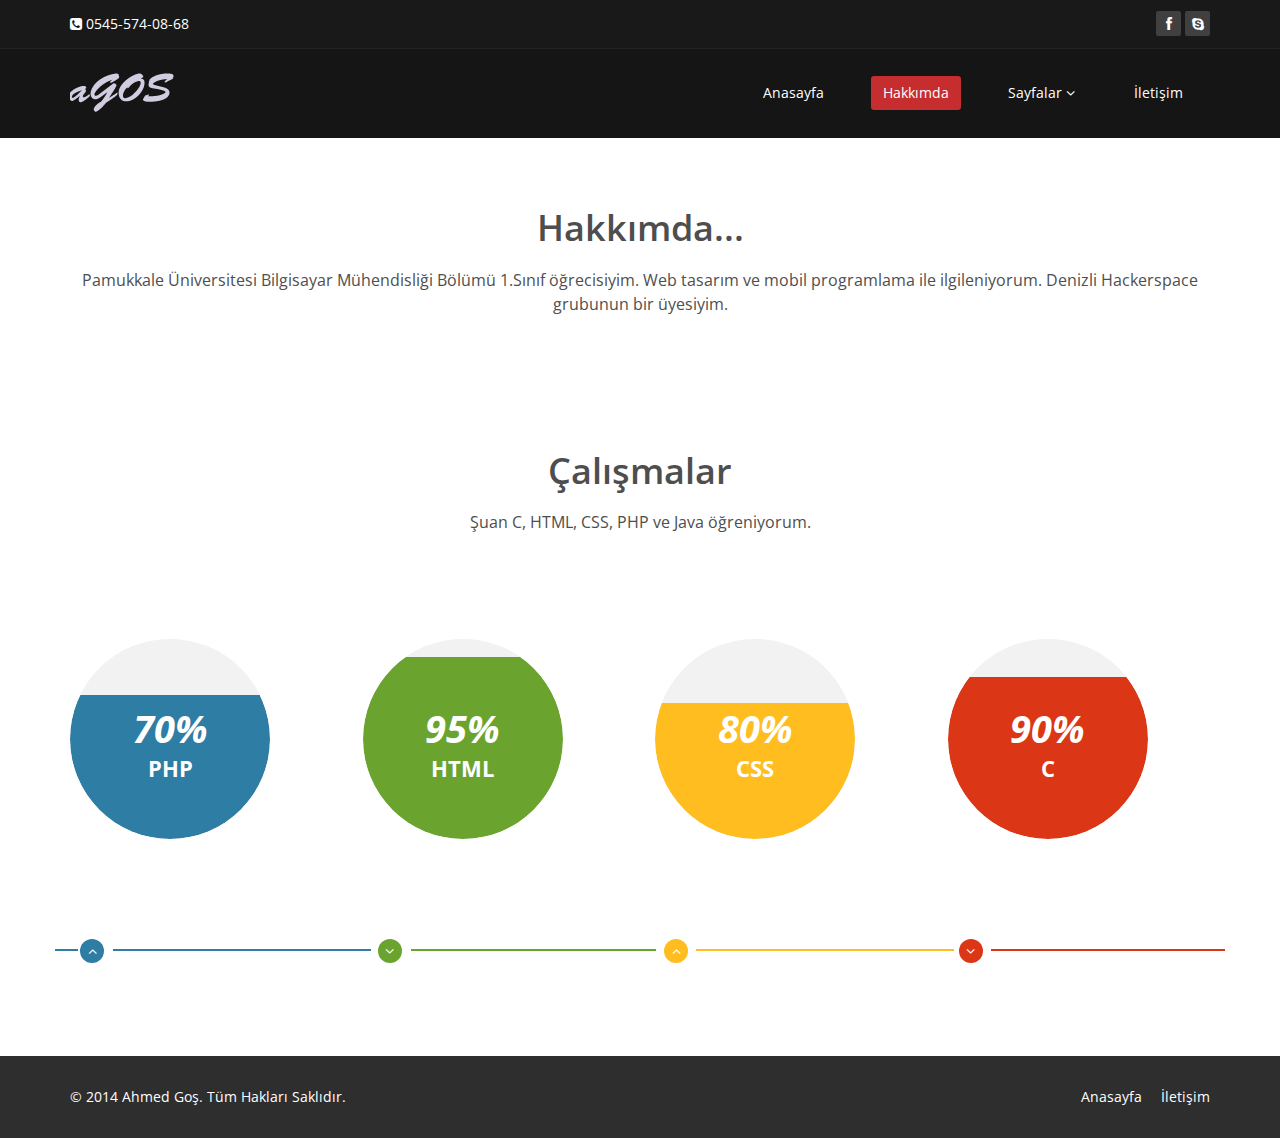
==== commit 3afeb16d: "Update hakkımda.html" ====
--- a/hakkımda.html
+++ b/hakkımda.html
@@ -62,8 +62,8 @@
 				
                 <div class="collapse navbar-collapse navbar-right">
                     <ul class="nav navbar-nav">
-                        <li class="active"><a href="index.html">Anasayfa</a></li>
-                        <li><a href="hakkımda.html">Hakkımda</a></li>
+                        <li><a href="index.html">Anasayfa</a></li>
+                        <li class="active"><a href="hakkımda.html">Hakkımda</a></li>
                         <li class="dropdown">
                             <a href="#" class="dropdown-toggle" data-toggle="dropdown">Sayfalar <i class="fa fa-angle-down"></i></a>
                             <ul class="dropdown-menu">
@@ -220,4 +220,4 @@
     <script src="js/main.js"></script>
     <script src="js/wow.min.js"></script>
 </body>
-</html>+</html>
